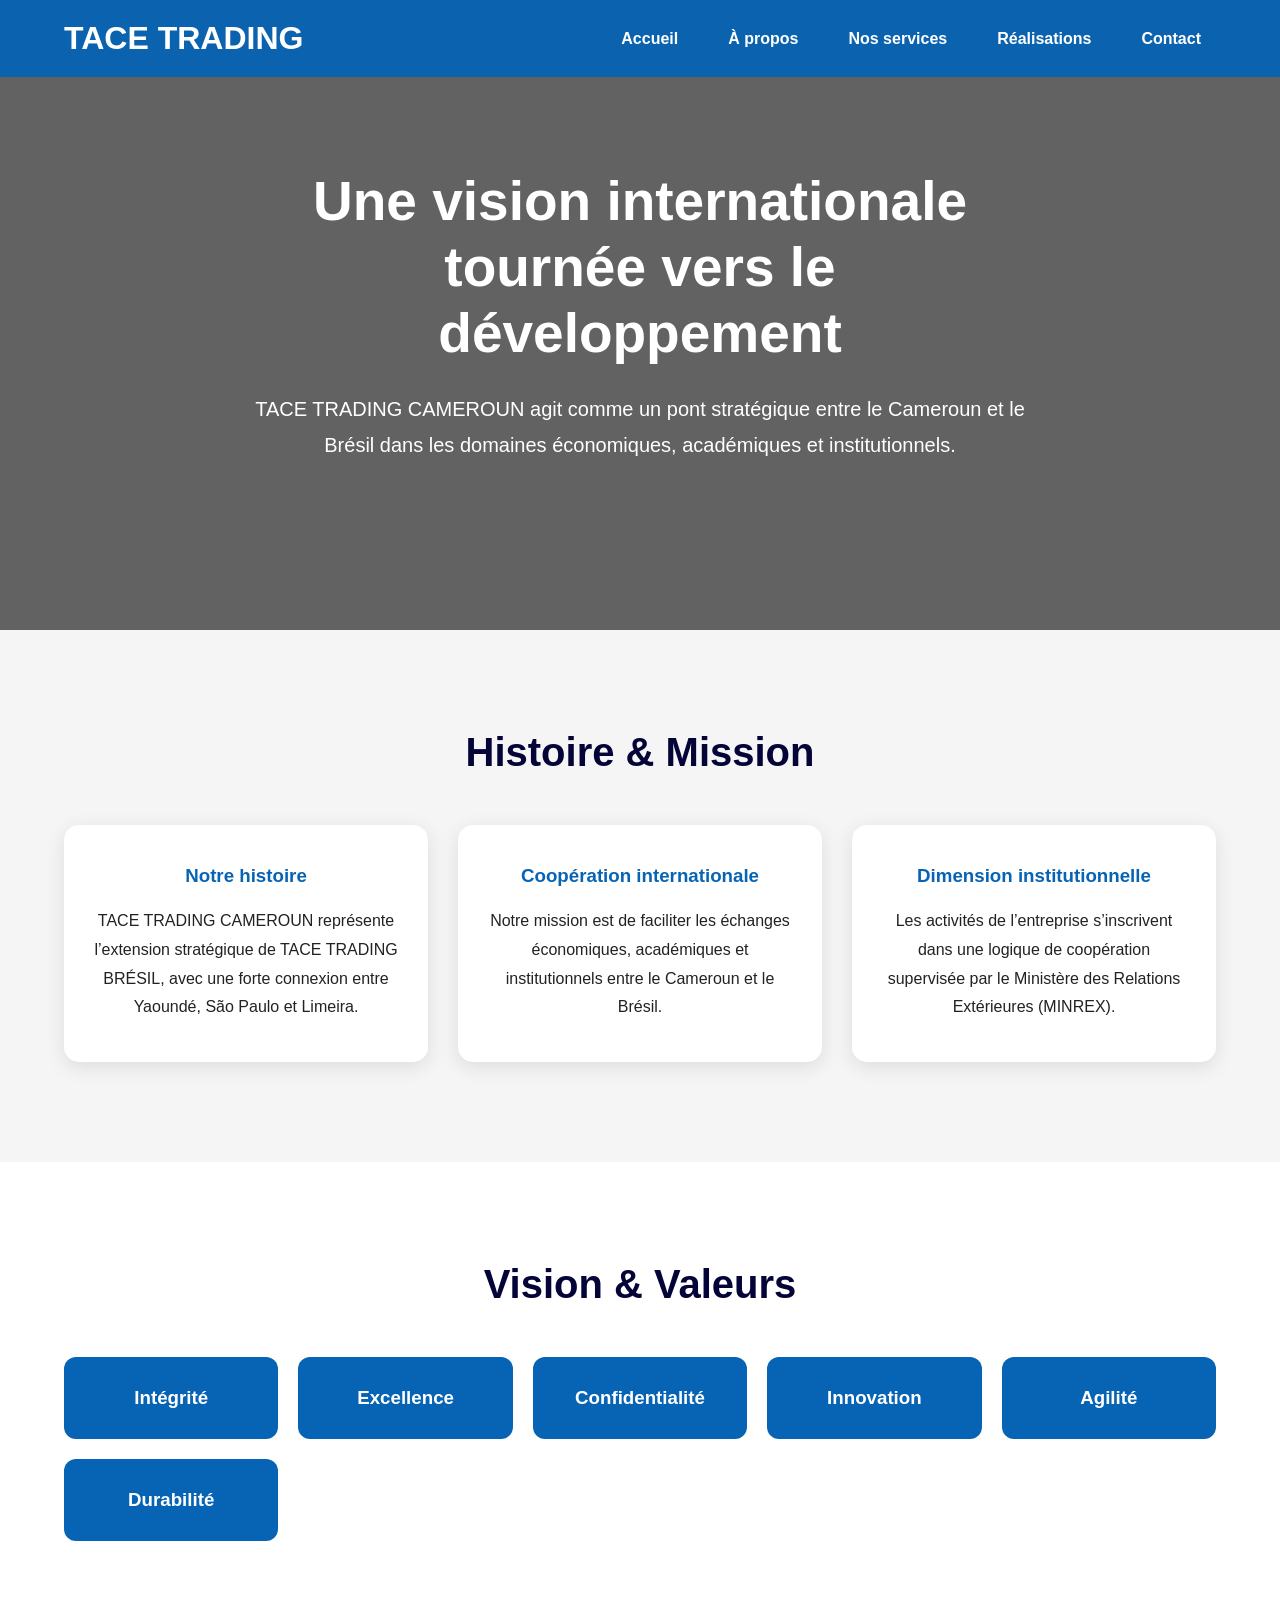
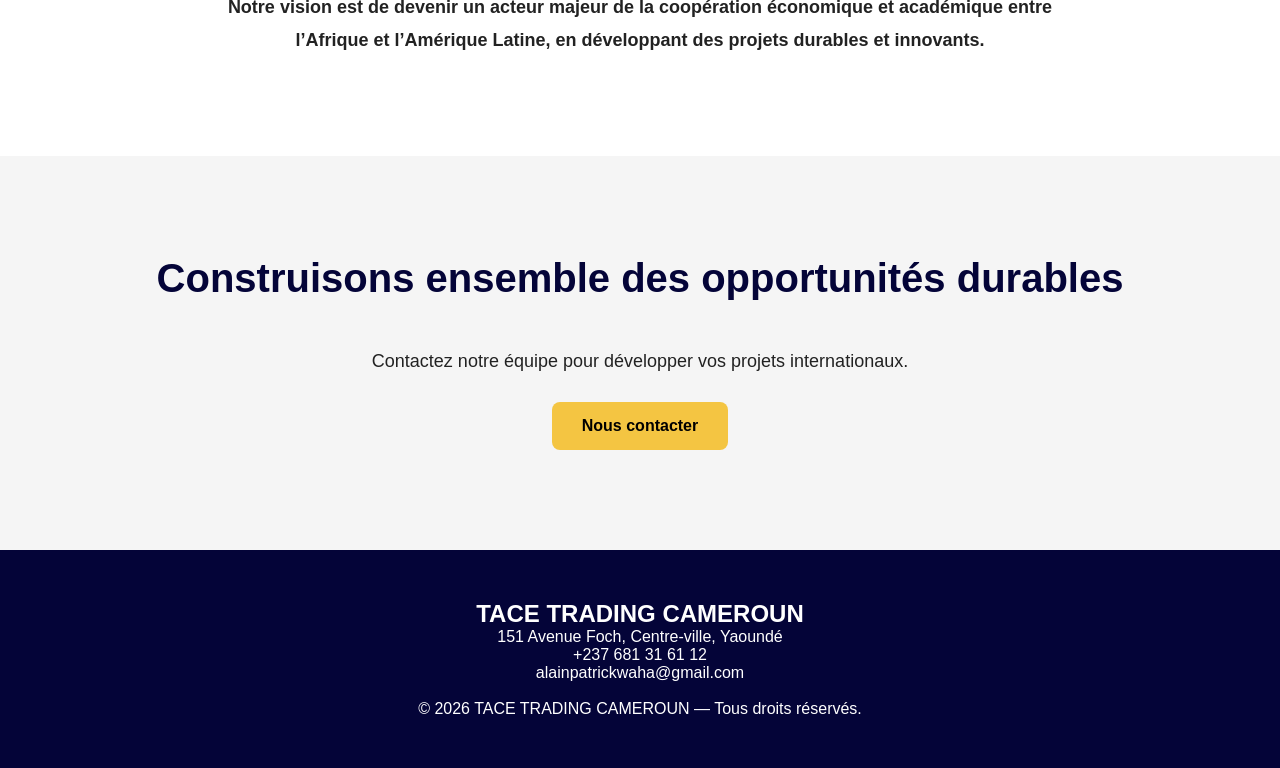
==== html/a_propos.html @ f5273c76 "Pemiere version du site TACE_TRADING_CAMEROUN" ====
<!DOCTYPE html>
<html lang="fr">

    <head>

        <meta charset="UTF-8">
        <meta name="viewport" content="width=device-width, initial-scale=1.0">
        <link rel="stylesheet"  href="../css/style.css">
        <link rel="stylesheet" href="../css/a-propos.css">
        <title>À Propos | TACE TRADING CAMEROUN</title>

    </head>

    <body>

    <!--header-->

        <header>

            <!--logo-->
            <h1 class="logo">

                <a href="../html/index.html"> TACE TRADING </a>

            </h1>

            <!-- menu button -->

            <div class="button"></div>

            <!--menu-->
            <ul class="menu">

                <li>
                    <a href="../html/index.html"> Accueil </a>
                </li>
                <li>
                    <a href="../html/a_propos.html"> À propos </a>
                </li>

                <li>
                    <a href="../html/services.html"> Nos services </a>
                </li>

                <li>
                    <a href="../html/realisation.html"> Réalisations </a>
                </li>

                <li>
                    <a href="../html/contacts.html"> Contact </a>
                </li>

            </ul>

        </header>

        <!--hero-->

        <section class="about-hero">

            <div class="about-hero-content">

                <h1>

                    Une vision internationale tournée vers le développement

                </h1>
                <p>

                    TACE TRADING CAMEROUN agit comme un pont stratégique entre
                    le Cameroun et le Brésil dans les domaines économiques,
                    académiques et institutionnels.

                </p>

            </div>

        </section>

        <!--main-->

        <main>

            <!--histoire-->

            <section class="history">

                <div class="container">

                    <h2>

                        Histoire & Mission

                    </h2>

                    <div class="about-grid">

                        <!--card-->
                        <div class="about-card">

                            <h3>

                                Notre histoire

                            </h3>
                            <p>

                                TACE TRADING CAMEROUN représente l’extension stratégique de
                                TACE TRADING BRÉSIL, avec une forte connexion entre Yaoundé,
                                São Paulo et Limeira.

                            </p>

                        </div>

                        <div class="about-card">

                            <h3>

                                Coopération internationale

                            </h3>

                            <p>

                                Notre mission est de faciliter les échanges économiques, académiques
                                et institutionnels entre le Cameroun et le Brésil.

                            </p>

                        </div>

                        <div class="about-card">

                            <h3>

                                Dimension institutionnelle

                            </h3>

                            <p>

                                Les activités de l’entreprise s’inscrivent dans une logique
                                de coopération supervisée par le Ministère des Relations
                                Extérieures (MINREX).

                            </p>

                        </div>

                    </div>

                </div>

            </section>

            <!--vision-->

            <section class="vision">

                <div class="container">

                    <h2>

                        Vision & Valeurs

                    </h2>

                    <!--valeurs-->
                    <div class="values-grid">

                        <div class="value-box">
                            <h3>

                                Intégrité

                            </h3>
                        </div>

                        <div class="value-box">
                            <h3>

                                Excellence

                            </h3>
                        </div>

                        <div class="value-box">
                            <h3>

                                Confidentialité

                            </h3>
                        </div>

                        <div class="value-box">
                            <h3>

                                Innovation

                            </h3>
                        </div>

                        <div class="value-box">
                            <h3>

                                Agilité

                            </h3>
                        </div>

                        <div class="value-box">
                            <h3>

                                Durabilité

                            </h3>
                        </div>

                    </div>

                    <!--texte-->

                    <div class="vision-text">

                        <p>

                            <strong>Notre vision est de devenir un acteur majeur de la coopération
                            économique et académique entre l’Afrique et l’Amérique
                            Latine, en développant des projets durables et innovants.</strong>

                        </p>

                    </div>

                </div>

            </section>

            <!--cta-->

            <section class="about-cta">

                <div class="container">

                    <h2>

                        Construisons ensemble des opportunités durables

                    </h2>
                    <p>

                        Contactez notre équipe
                        pour développer vos projets
                        internationaux.

                    </p>
                    <a href="../html/contacts.html" class="btn"> Nous contacter </a>

                </div>

            </section>

        </main>

        <!--footer-->

        <footer>

            <div class="footer-content">

                <h2>

                    TACE TRADING CAMEROUN

                </h2>
                <p>

                    151 Avenue Foch, Centre-ville, Yaoundé

                </p>
                <p>

                    +237 681 31 61 12

                </p>
                <p>

                    alainpatrickwaha@gmail.com

                </p>

                <br>

                <p>

                    © 2026 TACE TRADING CAMEROUN — Tous droits réservés.

                </p>

            </div>

        </footer>

        <!--menu script-->

        <script>

            const button = document.querySelector('.button');
            const menu = document.querySelector('.menu');
            button.onclick = function(){

                button.classList.toggle('active');
                menu.classList.toggle('active');

            }

        </script>

    </body>

</html>
---- css/style.css ----
/*variables globales*/
:root{

    --primary-color: #0764b5;
    --secondary-color: #040438;
    --accent-color: #f4c542;
    --light-color: #f5f5f5;
    --white-color: #ffffff;
    --text-color: #222;
    --transition: 0.3s ease;
}

/*reset*/
*{
    margin: 0;
    padding: 0;
    box-sizing: border-box;
}

/*body*/
body{

    font-family: 'Segoe UI',Tahoma,Geneva,Verdana,sans-serif;
    background-color: var(--light-color);
    color: var(--text-color);
    min-height: 100vh;
    display: flex;
    flex-direction: column;
}

/*conteneur*/
.container{
    width: 90%;
    max-width: 1200px;
    margin: auto;
}

/*header*/
header{

    position: fixed;
    top: 0;
    left: 0;
    width: 100%;
    display: flex;
    justify-content: space-between;
    align-items: center;
    padding: 20px 5%;
    background-color: rgba(7,100,181,0.95);
    backdrop-filter: blur(10px);
    z-index: 1000;
}

/*logo*/
.logo a{
    color: var(--white-color);
    text-decoration: none;
    font-size: 32px;
    font-weight: bold;
}

/*menu*/
.menu{

    display: flex;
    list-style: none;
}
.menu li{

    margin-left: 20px;
}
.menu li a{

    text-decoration: none;
    color: var(--white-color);
    font-weight: 600;
    padding: 10px 15px;
    border-radius: 8px;
    transition: var(--transition);
}

/*hover*/
.menu li a:hover{

    background-color: var(--white-color);
    color: var(--primary-color);
}

/*section hero*/
.hero{

    height: 100vh;
    background-image:
    linear-gradient(rgba(0,0,0,0.6), rgba(0,0,0,0.6)), url("../ressources/index.webp");
    background-size: cover;
    background-position: center;
    display: flex;
    align-items: center;
    padding: 0 10%;
    color: var(--white-color);
}

/*contenu de section hero*/
.contenu-hero{

    max-width: 700px;
}
/*titre hero*/
.contenu-hero h1{

    margin-top: 25px;
    font-size: 60px;
    margin-bottom: 25px;
    line-height: 1.2;
}
/*p hero*/
.contenu-hero p{

    font-size: 20px;
    line-height: 1.8;
    margin-bottom: 35px;
}

/*hero button*/
.button-hero{

    display: flex;
    gap: 20px;
    flex-wrap: wrap;
}

/*button*/
.btn,.btn-secondary{

    text-decoration: none;
    padding: 15px 30px;
    border-radius: 8px;
    font-weight: bold;
    transition: var(--transition);
    display: inline-block;
}

/*1er button*/
.btn{

    background-color: var(--accent-color);
    color: black;
}
.btn:hover{

    transform: translateY(-5px);
    background-color: #ffd95f;
}

/*2e button*/
.btn-secondary{

    border: 2px solid white;
    color: white;
}
.btn-secondary:hover{

    background-color: white;
    color: black;
}

/*section*/
section{
    padding: 100px 0;
}

/*section de titre*/
section h2{

    text-align: center;
    font-size: 40px;
    margin-bottom: 50px;
    color: var(--secondary-color);
}

/*section a-propos*/
.about-preview p{

    font-size: 18px;
    line-height: 1.8;
    text-align: center;
    max-width: 900px;
    margin: auto;
}

/*list a-propos*/
.about-list{

    margin-top: 40px;
    display: grid;
    grid-template-columns:
    repeat(auto-fit, minmax(250px,1fr));
    gap: 20px;
    list-style: none;
}
.about-list li{

    background-color: white;
    padding: 25px;
    border-radius: 12px;
    text-align: center;
    box-shadow: 0 5px 20px rgba(0,0,0,0.1);
}

/*card(s)*/
.cards{

    display: grid;
    grid-template-columns: repeat(auto-fit,minmax(300px,1fr));
    gap: 30px;
}
.card{

    background-color: white;
    padding: 40px 30px;
    border-radius: 15px;
    box-shadow: 0 5px 20px rgba(0,0,0,0.1);
    transition: var(--transition);
    text-align: center;
}

/*card hover*/
.card:hover{

    transform: translateY(-10px);
}

/*titre card*/
.card h3{

    margin-bottom: 20px;
    color: var(--primary-color);
}

/*card texte*/
.card p{

    line-height: 1.8;
}

/*pourquoi nous*/
.why-us{

    background-color: white;
}

/*why grid*/
.why-grid{

    display: grid;
    grid-template-columns: repeat(auto-fit,minmax(250px,1fr));
    gap: 25px;
}

/*why boite*/
.why-box{

    background-color: var(--primary-color);
    color: white;
    padding: 40px 20px;
    border-radius: 15px;
    text-align: center;
    transition: var(--transition);
}

/*hover why box*/

.why-box:hover{

    transform: scale(1.05);
}

/*contacter nous*/
.contact-preview{

    text-align: center;
}
.contact-preview p{

    margin-bottom: 30px;

    font-size: 18px;
}

/*footer*/
footer{

    background-color: var(--secondary-color);
    color: white;
    padding: 50px 20px;
    text-align: center;
}

/*contenu footer*/
.contenu-footer h2{

    margin-bottom: 20px;
}
.contenu-footer p{

    margin-bottom: 10px;
}

/*button menu*/
.button{

    display: none;
}

/*responsive*/
@media screen and (max-width: 1124px){

    /*hero*/
    .contenu-hero h1{

        font-size: 45px;
    }
    .hero-content p{

        font-size: 18px;
    }

    /*menu*/
    .menu{

        flex-direction: column;
        position: absolute;
        top: 100%;
        left: -100%;
        width: 100%;
        background-color: rgba(0,0,0,0.95);
        padding: 40px 0;
        transition: var(--transition);
    }

    /*active menu*/
    .menu.active{

        left: 0;
    }
    .menu li{

        margin: 20px 0;
        text-align: center;
    }

    /*button menu*/
    .button{

        display: flex;
        width: 40px;
        height: 40px;
        position: relative;
        cursor: pointer;
    }
    .button::before,.button::after{

        content: "";
        position: absolute;
        width: 30px;
        height: 3px;
        background-color: white;
        transition: var(--transition);
    }
    .button::before{

        transform: translateY(-8px);
    }
    .button::after{

        transform: translateY(8px);
    }

    /*active menu*/
    .button.active::before{

        transform: rotate(45deg);
    }
    .button.active::after{

        transform: rotate(-45deg);
    }

}

/*reponsive pour mobile*/
@media screen and (max-width:768px){

    .hero{

        text-align: center;
    }

    .contenu-hero p{
        font-size: 10px;
    }

    .contenu-hero h1{

        font-size: 20px;
    }

    section h2{

        font-size: 30px;
    }

    .button-hero{

        justify-content: center;
    }

}

@media screen and (max-width: 614) {

    .contenu-hero h1{
        font-size: 30px;
    }

}
---- css/a-propos.css ----
/* hero*/

.about-hero{
    height: 70vh;
    background-image:
    linear-gradient( rgba(0,0,0,0.6), rgba(0,0,0,0.6)), url("../images/about.jpg");
    background-size: cover;
    background-position: center;
    display: flex;
    align-items: center;
    justify-content: center;
    text-align: center;
    padding: 0 10%;
    color: white;
}

/*contenu hero*/
.about-hero-content{

    max-width: 800px;
}

/*titre hero*/
.about-hero-content h1{

    font-size: 55px;
    margin-bottom: 25px;
    line-height: 1.2;
}

/*texte hero*/
.about-hero-content p{

    font-size: 20px;
    line-height: 1.8;
}

/*about grid*/
.about-grid{

    display: grid;
    grid-template-columns:
    repeat(auto-fit,minmax(300px,1fr));
    gap: 30px;
}

/* about card*/
.about-card{

    background-color: white;
    padding: 40px 30px;
    border-radius: 15px;
    text-align: center;
    box-shadow:
    0 5px 20px rgba(0,0,0,0.1);
    transition: 0.3s ease;
}

/*hover*/
.about-card:hover{

    transform: translateY(-10px);
}

/*titre card*/
.about-card h3{

    color: var(--primary-color);
    margin-bottom: 20px;
}

/*texte card*/
.about-card p{

    line-height: 1.8;
}

/*vision*/
.vision{

    background-color: white;
}

/* valeur grid*/
.values-grid{

    display: grid;
    grid-template-columns:
    repeat(auto-fit,minmax(200px,1fr));
    gap: 20px;
    margin-bottom: 50px;
}

/*valeur box*/
.value-box{

    background-color: var(--primary-color);
    color: white;
    padding: 30px 20px;
    border-radius: 12px;
    text-align: center;
    transition: 0.3s ease;
}
/*hover*/
.value-box:hover{

    transform: scale(1.05);
}

/* vision texte*/
.vision-text{

    max-width: 900px;
    margin: auto;
    text-align: center;
}
.vision-text p{

    font-size: 18px;
    line-height: 1.8;
}

/* cta*/
.about-cta{

    text-align: center;
}

/*cta texte*/
.about-cta p{

    font-size: 18px;
    margin-bottom: 30px;
}

/*responsive*/

@media screen and (max-width:768px){

    .about-hero-content h1{

        font-size: 38px;
    }
    .about-hero-content p{

        font-size: 18px;
    }

}
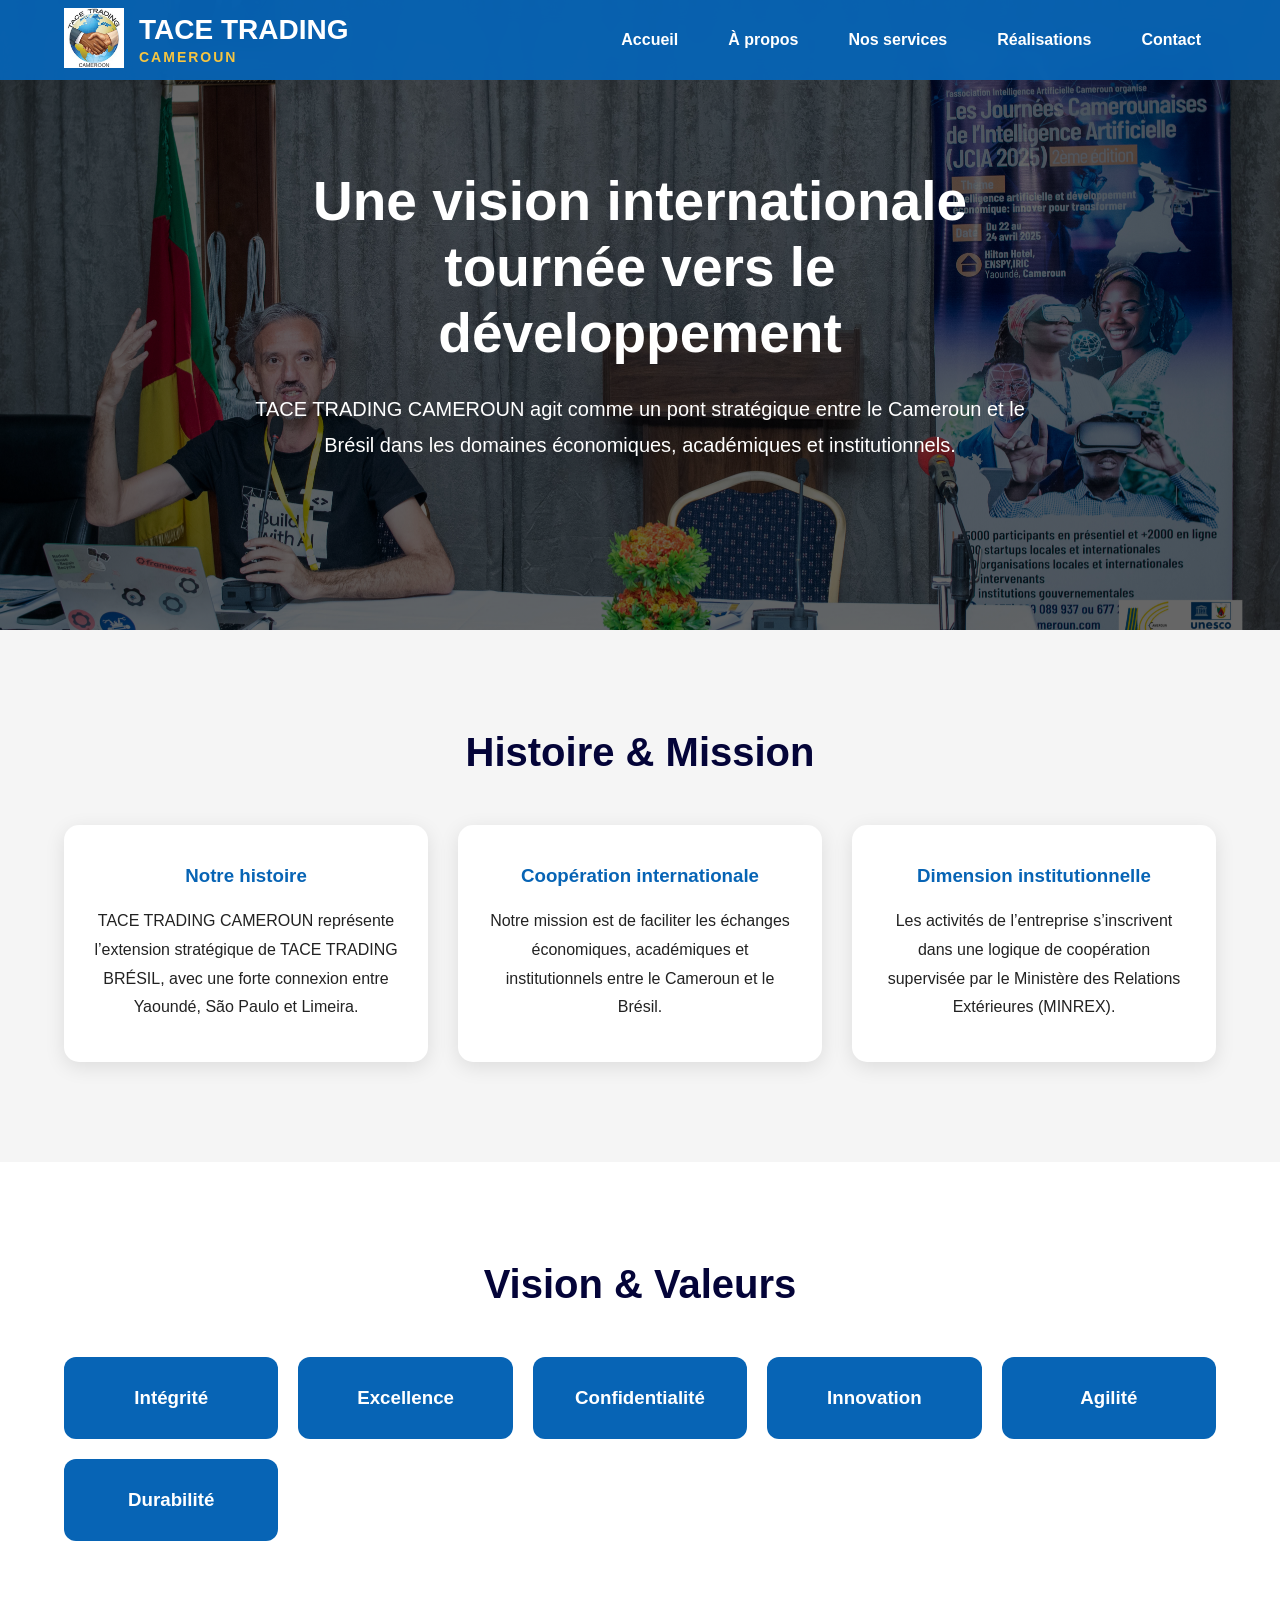
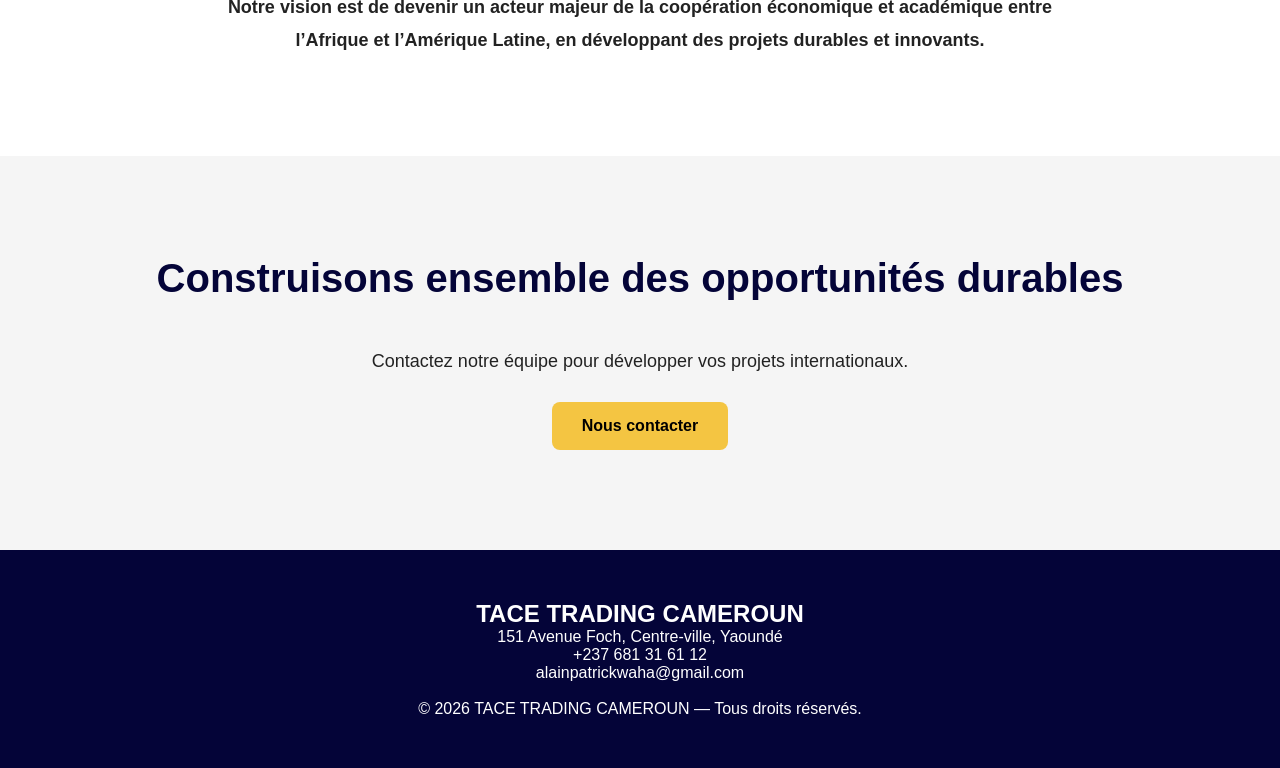
==== commit c9ed8b9b: "Mise a jour des pages" ====
--- a/html/a_propos.html
+++ b/html/a_propos.html
@@ -8,21 +8,48 @@
         <link rel="stylesheet"  href="../css/style.css">
         <link rel="stylesheet" href="../css/a-propos.css">
         <title>À Propos | TACE TRADING CAMEROUN</title>
+        <link rel="icon" type="image/jpeg" href="../logo.jpeg">
 
     </head>
 
+
+<!--Preloader-->
+    <script>
+            window.addEventListener("load", () => {
+
+            const preloader = document.getElementById("preloader");
+            preloader.style.opacity = "0";
+            setTimeout(() => {
+
+                preloader.style.display = "none";
+
+            }, 5000);
+
+        });
+
+    </script>
+
+
     <body>
 
+        <div id="preloader">
+            <img src="../logo.jpeg" alt="Logo TACE Trading" class="loader-logo">
+        </div>
+
     <!--header-->
 
         <header>
 
-            <!--logo-->
-            <h1 class="logo">
-
-                <a href="../html/index.html"> TACE TRADING </a>
-
-            </h1>
+            <!-- logo -->
+            <div class="brand">
+                <a href="../index.html"><img src="../logo.jpeg" alt="Logo TACE Trading" class="logo"></a>
+
+                <div class="brand-text">
+                    <h1>TACE TRADING</h1>
+                    <p>CAMEROUN</p>
+                </div>
+
+            </div>
 
             <!-- menu button -->
 
@@ -32,22 +59,22 @@
             <ul class="menu">
 
                 <li>
-                    <a href="../html/index.html"> Accueil </a>
-                </li>
-                <li>
-                    <a href="../html/a_propos.html"> À propos </a>
-                </li>
-
-                <li>
-                    <a href="../html/services.html"> Nos services </a>
-                </li>
-
-                <li>
-                    <a href="../html/realisation.html"> Réalisations </a>
-                </li>
-
-                <li>
-                    <a href="../html/contacts.html"> Contact </a>
+                    <a href="../index.html"> Accueil </a>
+                </li>
+                <li>
+                    <a href="a_propos.html"> À propos </a>
+                </li>
+
+                <li>
+                    <a href="services.html"> Nos services </a>
+                </li>
+
+                <li>
+                    <a href="realisation.html"> Réalisations </a>
+                </li>
+
+                <li>
+                    <a href="contacts.html"> Contact </a>
                 </li>
 
             </ul>
@@ -255,7 +282,7 @@
                         internationaux.
 
                     </p>
-                    <a href="../html/contacts.html" class="btn"> Nous contacter </a>
+                    <a href="contacts.html" class="btn"> Nous contacter </a>
 
                 </div>
 
--- a/css/style.css
+++ b/css/style.css
@@ -41,22 +41,51 @@
     position: fixed;
     top: 0;
     left: 0;
+    height: 80px;
     width: 100%;
     display: flex;
     justify-content: space-between;
     align-items: center;
-    padding: 20px 5%;
+    padding: 15px 5%;
     background-color: rgba(7,100,181,0.95);
     backdrop-filter: blur(10px);
     z-index: 1000;
 }
 
-/*logo*/
-.logo a{
+/*LOGO*/
+/*.logo a{
     color: var(--white-color);
     text-decoration: none;
     font-size: 32px;
     font-weight: bold;
+}*/
+/* Logo + texte */
+.brand{
+    display:flex;
+    align-items:center;
+    gap:15px;
+}
+
+.logo{
+    width:60px;
+    height:80px;
+    object-fit:contain;
+}
+
+.brand-text h1{
+    margin:0;
+    color:white;
+    font-size:28px;
+    font-weight:700;
+    line-height:1;
+}
+
+.brand-text p{
+    margin:5px 0 0 0;
+    color:#f5c542;
+    font-size:14px;
+    font-weight:bold;
+    letter-spacing:2px;
 }
 
 /*menu*/
@@ -108,7 +137,7 @@
 /*titre hero*/
 .contenu-hero h1{
 
-    margin-top: 25px;
+    margin-top: 60px;
     font-size: 60px;
     margin-bottom: 25px;
     line-height: 1.2;
@@ -423,4 +452,39 @@
         font-size: 30px;
     }
 
+}
+
+
+/* PRELOADER */
+
+#preloader{
+    position: fixed;
+    inset: 0;
+    background: white;
+    display: flex;
+    justify-content: center;
+    align-items: center;
+    z-index: 9999;
+    transition: opacity 5s ease;
+}
+
+/* LOGO */
+.loader-logo{
+    width: 150px;
+    animation: pulse 1.5s infinite;
+}
+
+/* ANIMATION */
+@keyframes pulse{
+
+    0%{
+        transform: scale(1);
+    }
+    50%{
+        transform: scale(1.1);
+    }
+    100%{
+        transform: scale(1);
+    }
+
 }
--- a/css/a-propos.css
+++ b/css/a-propos.css
@@ -3,7 +3,7 @@
 .about-hero{
     height: 70vh;
     background-image:
-    linear-gradient( rgba(0,0,0,0.6), rgba(0,0,0,0.6)), url("../images/about.jpg");
+    linear-gradient( rgba(0,0,0,0.6), rgba(0,0,0,0.6)), url("../ressources/1.jpg");
     background-size: cover;
     background-position: center;
     display: flex;
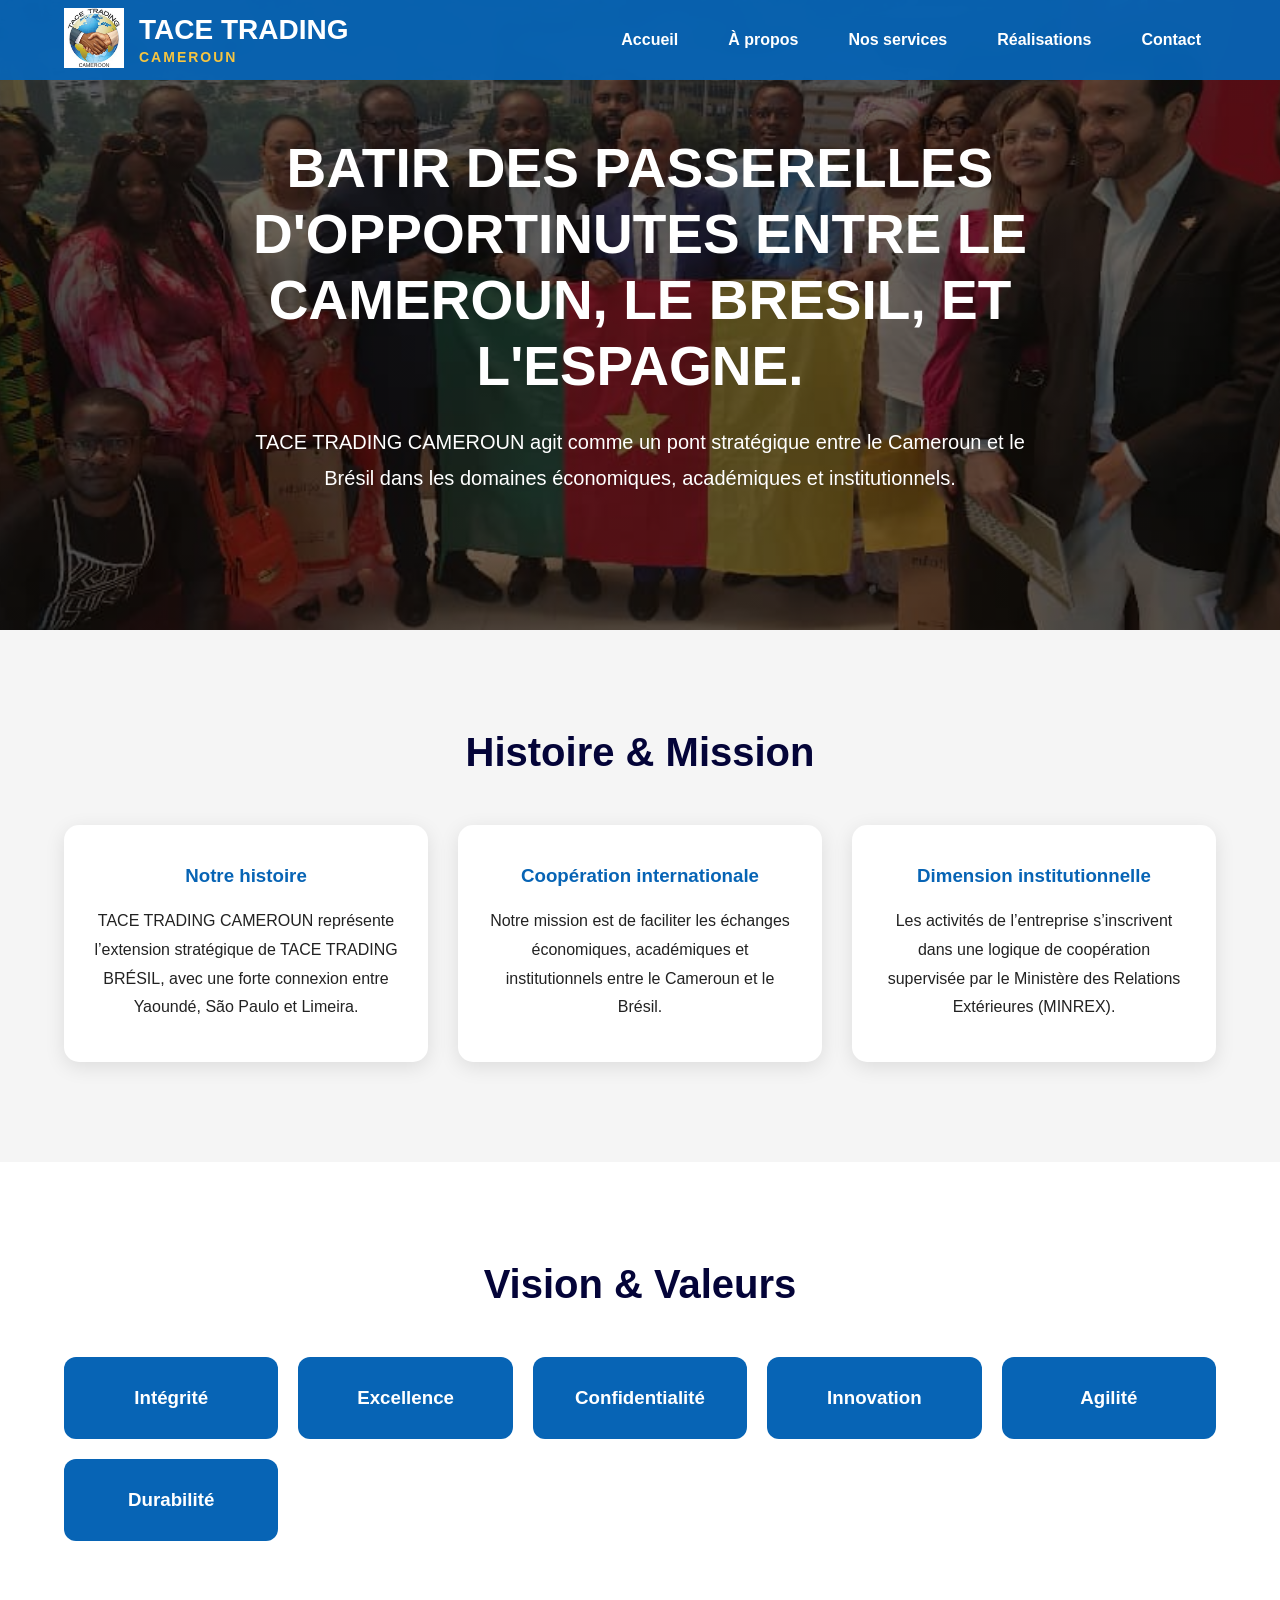
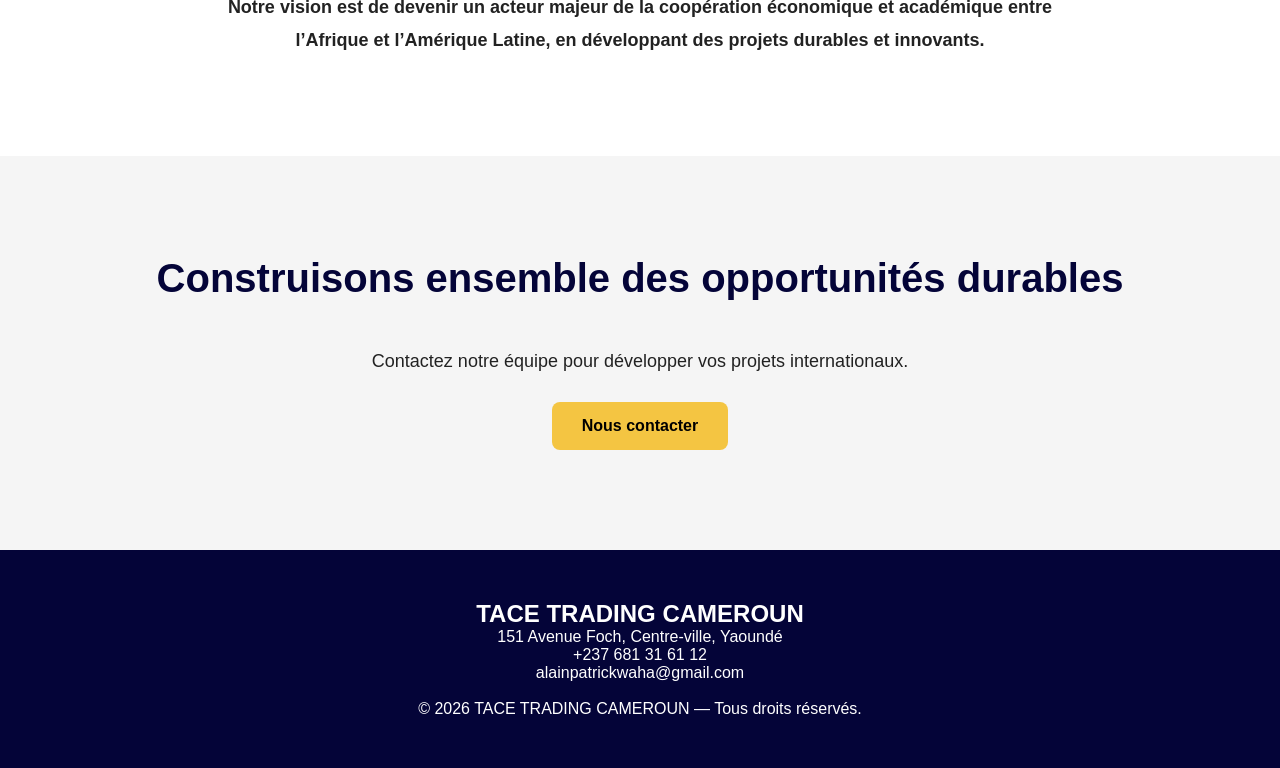
==== commit d4756eff: "modifs clients" ====
--- a/html/a_propos.html
+++ b/html/a_propos.html
@@ -82,14 +82,13 @@
         </header>
 
         <!--hero-->
-
         <section class="about-hero">
 
             <div class="about-hero-content">
 
                 <h1>
 
-                    Une vision internationale tournée vers le développement
+                    BATIR DES PASSERELLES D'OPPORTINUTES ENTRE LE CAMEROUN, LE BRESIL, ET L'ESPAGNE.
 
                 </h1>
                 <p>
@@ -105,11 +104,9 @@
         </section>
 
         <!--main-->
-
         <main>
 
             <!--histoire-->
-
             <section class="history">
 
                 <div class="container">
--- a/css/a-propos.css
+++ b/css/a-propos.css
@@ -3,7 +3,7 @@
 .about-hero{
     height: 70vh;
     background-image:
-    linear-gradient( rgba(0,0,0,0.6), rgba(0,0,0,0.6)), url("../ressources/1.jpg");
+    linear-gradient( rgba(0,0,0,0.6), rgba(0,0,0,0.6)), url("../ressources/jec-2026/06_ceremonie_honoris_causa_a.jpeg");
     background-size: cover;
     background-position: center;
     display: flex;
